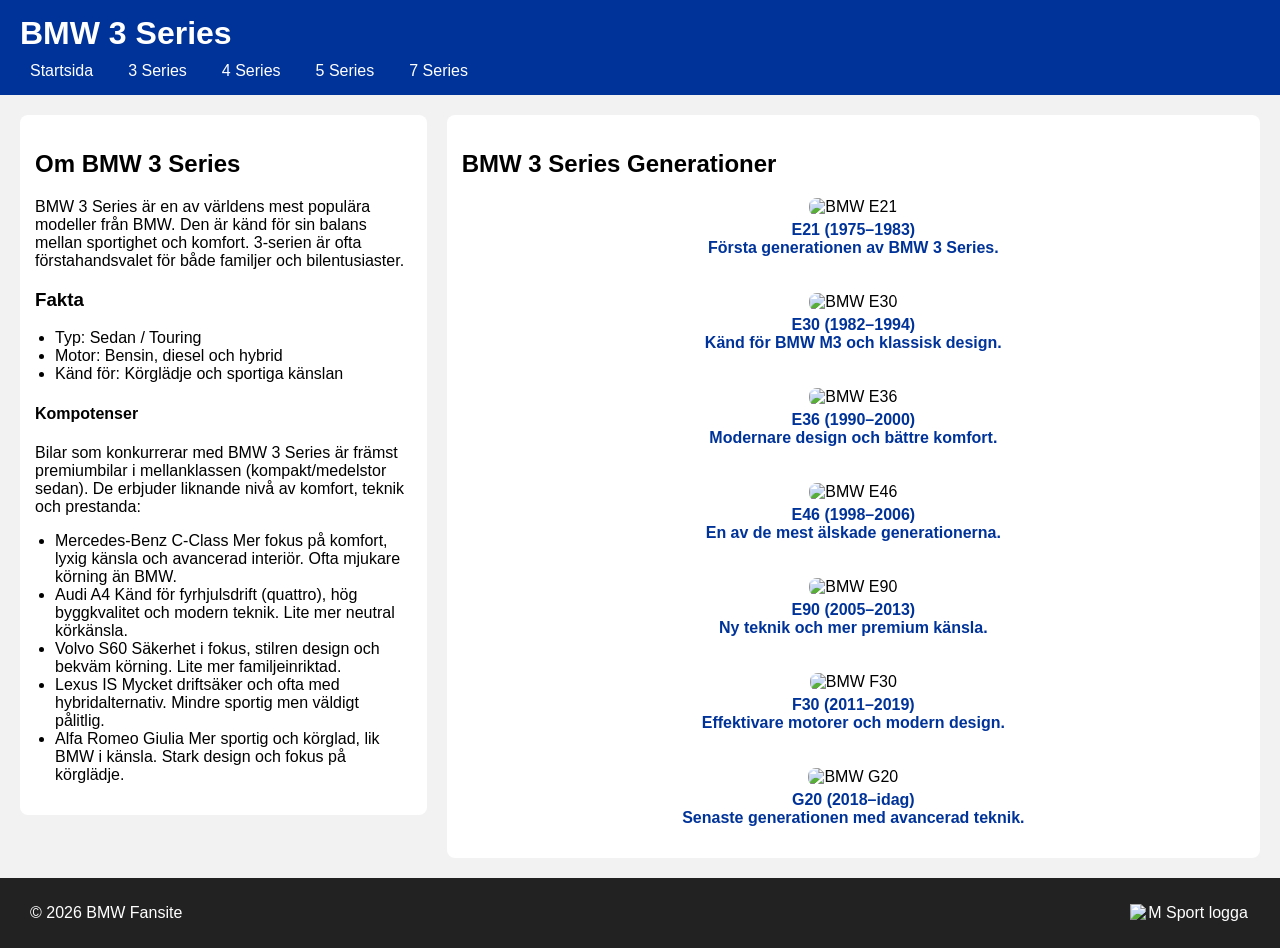
==== 3series.html @ 38496ea8 "Jag började idag med första stegen. Jag skapade en websida om bmw med lite fakta och så. Jag har oli" ====
<!DOCTYPE html>
<html lang="sv">
<head>
    <meta charset="UTF-8">
    <meta name="viewport" content="width=device-width, initial-scale=1.0">
    <title>BMW 3 Series</title>
    <link rel="stylesheet" href="style.css">
</head>

<body>

<header>
    <h1>BMW 3 Series</h1>
    <nav>
        <ul class="global-menu">
            <li><a href="index.html">Startsida</a></li>
            <li><a href="3series.html">3 Series</a></li>
            <li><a href="4series.html">4 Series</a></li>
            <li><a href="5series.html">5 Series</a></li>
            <li><a href="7series.html">7 Series</a></li>
        </ul>
    </nav>
</header>

<main class="container">

    <section class="intro">
        <h2>Om BMW 3 Series</h2>
        <p>
            BMW 3 Series är en av världens mest populära modeller från BMW. Den är känd för sin balans mellan sportighet och komfort.
            3-serien är ofta förstahandsvalet för både familjer och bilentusiaster.
        </p>

        <h3>Fakta</h3>
        <ul>
            <li>Typ: Sedan / Touring</li>
            <li>Motor: Bensin, diesel och hybrid</li>
            <li>Känd för: Körglädje och sportiga känslan</li>
        </ul>

        <h4>Kompotenser</h4>
        <p>Bilar som konkurrerar med BMW 3 Series är främst premiumbilar i mellanklassen (kompakt/medelstor sedan). De erbjuder liknande nivå av komfort, teknik och prestanda: </p>

<ul>
    <li>Mercedes-Benz C-Class
        Mer fokus på komfort, lyxig känsla och avancerad interiör. Ofta mjukare körning än BMW.
    </li>
    <li>Audi A4
        Känd för fyrhjulsdrift (quattro), hög byggkvalitet och modern teknik. Lite mer neutral körkänsla.
    </li>
    <li>Volvo S60
        Säkerhet i fokus, stilren design och bekväm körning. Lite mer familjeinriktad.
    </li>
    <li>Lexus IS
        Mycket driftsäker och ofta med hybridalternativ. Mindre sportig men väldigt pålitlig.
    </li>
    <li>Alfa Romeo Giulia
        Mer sportig och körglad, lik BMW i känsla. Stark design och fokus på körglädje.
    </li>
</ul>

    </section>

   
   <section class="gallery">
    <h2>BMW 3 Series Generationer</h2>

    <div class="image-grid">

        <div class="model">
            <img src="https://upload.wikimedia.org/wikipedia/commons/8/8e/BMW_E21.jpg" alt="BMW E21">
            <p>E21 (1975–1983)<br>Första generationen av BMW 3 Series.</p>
        </div>

        <div class="model">
            <img src="https://upload.wikimedia.org/wikipedia/commons/2/2d/BMW_E30.jpg" alt="BMW E30">
            <p>E30 (1982–1994)<br>Känd för BMW M3 och klassisk design.</p>
        </div>

        <div class="model">
            <img src="https://upload.wikimedia.org/wikipedia/commons/6/6f/BMW_E36.jpg" alt="BMW E36">
            <p>E36 (1990–2000)<br>Modernare design och bättre komfort.</p>
        </div>

        <div class="model">
            <img src="https://upload.wikimedia.org/wikipedia/commons/3/3e/BMW_E46.jpg" alt="BMW E46">
            <p>E46 (1998–2006)<br>En av de mest älskade generationerna.</p>
        </div>

        <div class="model">
            <img src="https://upload.wikimedia.org/wikipedia/commons/4/4c/BMW_E90.jpg" alt="BMW E90">
            <p>E90 (2005–2013)<br>Ny teknik och mer premium känsla.</p>
        </div>

        <div class="model">
            <img src="https://upload.wikimedia.org/wikipedia/commons/5/5f/BMW_F30.jpg" alt="BMW F30">
            <p>F30 (2011–2019)<br>Effektivare motorer och modern design.</p>
        </div>

        <div class="model">
            <img src="https://upload.wikimedia.org/wikipedia/commons/9/9f/BMW_G20.jpg" alt="BMW G20">
            <p>G20 (2018–idag)<br>Senaste generationen med avancerad teknik.</p>
        </div>

    </div>
</section>

</main>

<footer>
    <div class="footer-content">
        <p>&copy; 2026 BMW Fansite</p>
        <img src="DIN_LOGGA.png" alt="M Sport logga">
    </div>
</footer>

</body>
</html>
---- style.css ----
body {
    font-family: sans-serif;
    margin: 0;
    padding: 0;
    background-color: #f2f2f2;
    color: #000;
}

header {
    background-color: #003399;
    color: white;
    padding: 15px 20px;
}

header h1 {
    margin: 0;
}

.global-menu {
    list-style: none;
    padding: 0;
    margin: 10px 0 0 0;
    display: flex;
    gap: 15px;
}

.global-menu li a {
    color: white;
    text-decoration: none;
    padding: 5px 10px;
}

.global-menu li a:hover,
.global-menu li a:focus {
    background-color: rgba(255, 255, 255, 0.2);
    border-radius: 5px;
}

.container {
    display: grid;
    grid-template-columns: 1fr 2fr;
    gap: 20px;
    padding: 20px;
    align-items: start;
}

.intro {
    grid-column: 1;
}

.gallery {
    grid-column: 2;
}

section {
    background-color: white;
    padding: 15px;
    border-radius: 8px;
}

footer {
    background-color: #222;
    color: white;
    text-align: center;
    padding: 10px;
}

ul {
    padding-left: 20px;
}


.image-grid {
    display: grid;
    grid-template-columns: repeat(3, 1fr);
    gap: 10px;
}


.image-grid .model {
    text-align: center;
}


.image-grid img {
    width: 100%;
    height: 150px;
    object-fit: cover;
    border-radius: 8px;
}


.image-grid .model p {
    margin-top: 5px;
    font-weight: bold;
    color: #003399;
}


table {
    border-collapse: collapse;
    width: 100%;
    margin-top: 10px;
}

table, th, td {
    border: 1px solid #003399;
}

th, td {
    padding: 8px;
    text-align: left;
}


form label {
    display: block;
    margin: 8px 0 3px 0;
}

form input, form select, form button {
    padding: 5px;
    margin-bottom: 10px;
    width: 100%;
    max-width: 300px;
}


@media screen and (max-width: 768px) {
    .container {
        grid-template-columns: 1fr;
    }

    .global-menu {
        flex-direction: column;
    }

    .image-grid {
        grid-template-columns: 1fr;
    }
}
.footer-content {
    display: flex;
    align-items: center;
    justify-content: space-between; 
    padding: 0 20px; 
}

.footer-content img {
    width: 120px !important;
    height: auto !important;
}
.image-grid {
    display: flex;
    flex-direction: column;
    gap: 20px;
}

.image-grid .model img {
    width: 100%;
    height: 300px;
    object-fit: cover;
    border-radius: 8px;
}
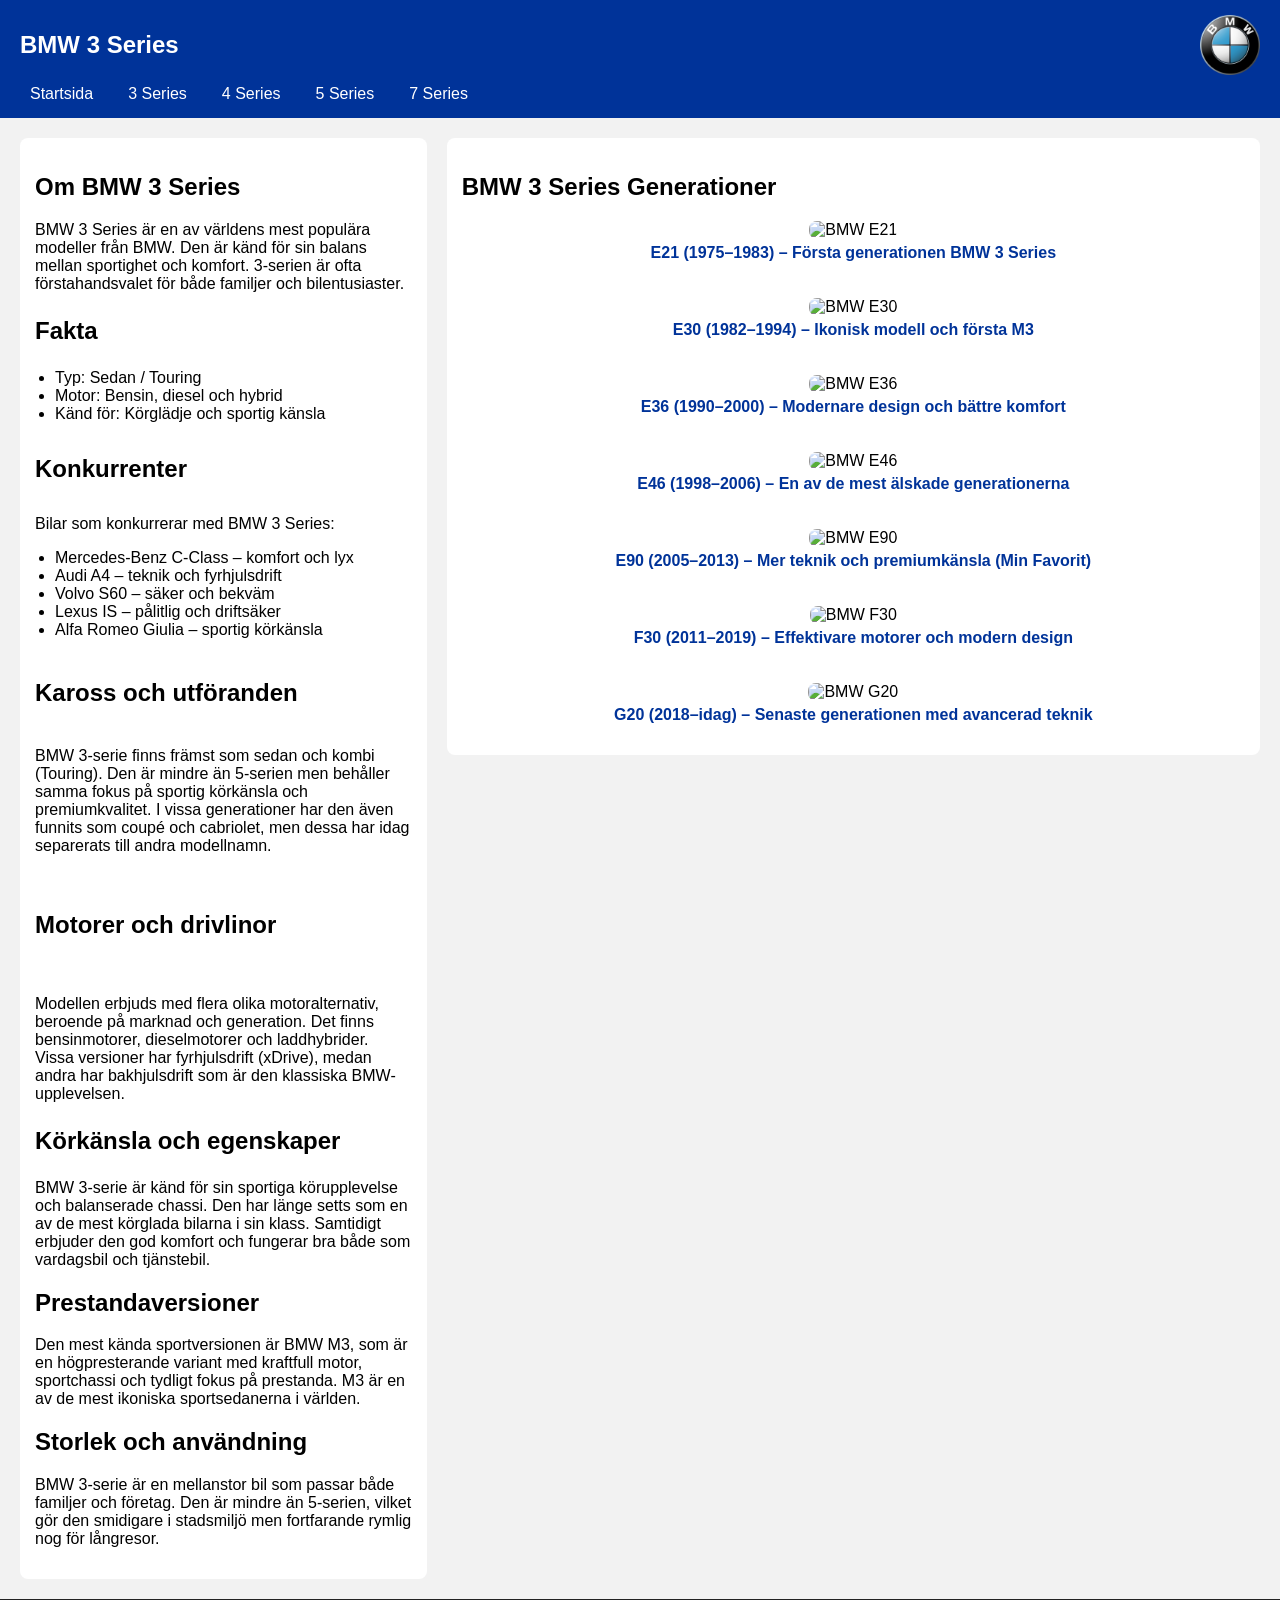
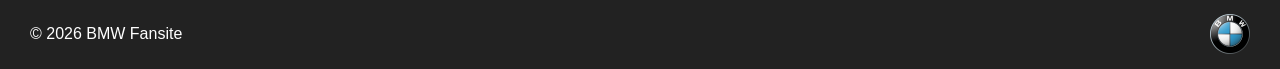
==== commit 47985b8d: "Idag hann jag med 4 och 5 series sidan, fixade även css;n till dom. La till alla bilder till de olik" ====
--- a/3series.html
+++ b/3series.html
@@ -7,10 +7,13 @@
     <link rel="stylesheet" href="style.css">
 </head>
 
-<body>
+<body class="series">
 
 <header>
-    <h1>BMW 3 Series</h1>
+    <div class="header-top">
+        <h1>BMW 3 Series</h1>
+        <img class="logo" src="BMW.png" alt="BMW logga">
+    </div>
     <nav>
         <ul class="global-menu">
             <li><a href="index.html">Startsida</a></li>
@@ -26,6 +29,7 @@
 
     <section class="intro">
         <h2>Om BMW 3 Series</h2>
+
         <p>
             BMW 3 Series är en av världens mest populära modeller från BMW. Den är känd för sin balans mellan sportighet och komfort.
             3-serien är ofta förstahandsvalet för både familjer och bilentusiaster.
@@ -35,82 +39,81 @@
         <ul>
             <li>Typ: Sedan / Touring</li>
             <li>Motor: Bensin, diesel och hybrid</li>
-            <li>Känd för: Körglädje och sportiga känslan</li>
+            <li>Känd för: Körglädje och sportig känsla</li>
         </ul>
 
-        <h4>Kompotenser</h4>
-        <p>Bilar som konkurrerar med BMW 3 Series är främst premiumbilar i mellanklassen (kompakt/medelstor sedan). De erbjuder liknande nivå av komfort, teknik och prestanda: </p>
+        <h4>Konkurrenter</h4>
+        <p>Bilar som konkurrerar med BMW 3 Series:</p>
 
-<ul>
-    <li>Mercedes-Benz C-Class
-        Mer fokus på komfort, lyxig känsla och avancerad interiör. Ofta mjukare körning än BMW.
-    </li>
-    <li>Audi A4
-        Känd för fyrhjulsdrift (quattro), hög byggkvalitet och modern teknik. Lite mer neutral körkänsla.
-    </li>
-    <li>Volvo S60
-        Säkerhet i fokus, stilren design och bekväm körning. Lite mer familjeinriktad.
-    </li>
-    <li>Lexus IS
-        Mycket driftsäker och ofta med hybridalternativ. Mindre sportig men väldigt pålitlig.
-    </li>
-    <li>Alfa Romeo Giulia
-        Mer sportig och körglad, lik BMW i känsla. Stark design och fokus på körglädje.
-    </li>
-</ul>
+        <ul>
+            <li>Mercedes-Benz C-Class – komfort och lyx</li>
+            <li>Audi A4 – teknik och fyrhjulsdrift</li>
+            <li>Volvo S60 – säker och bekväm</li>
+            <li>Lexus IS – pålitlig och driftsäker</li>
+            <li>Alfa Romeo Giulia – sportig körkänsla</li>
+        </ul>
 
+        <h5>Kaross och utföranden</h5>
+        <p>BMW 3-serie finns främst som sedan och kombi (Touring). Den är mindre än 5-serien men behåller samma fokus på sportig körkänsla och premiumkvalitet. I vissa generationer har den även funnits som coupé och cabriolet, men dessa har idag separerats till andra modellnamn.</p>
+        <h6>Motorer och drivlinor</h6>
+        <p>Modellen erbjuds med flera olika motoralternativ, beroende på marknad och generation. Det finns bensinmotorer, dieselmotorer och laddhybrider. Vissa versioner har fyrhjulsdrift (xDrive), medan andra har bakhjulsdrift som är den klassiska BMW-upplevelsen.</p>
+        <h3>Körkänsla och egenskaper</h3>
+        <p>BMW 3-serie är känd för sin sportiga körupplevelse och balanserade chassi. Den har länge setts som en av de mest körglada bilarna i sin klass. Samtidigt erbjuder den god komfort och fungerar bra både som vardagsbil och tjänstebil.</p>
+        <h2>Prestandaversioner</h2>
+        <p>Den mest kända sportversionen är BMW M3, som är en högpresterande variant med kraftfull motor, sportchassi och tydligt fokus på prestanda. M3 är en av de mest ikoniska sportsedanerna i världen.</p>
+        <h1>Storlek och användning</h1>
+        <p>BMW 3-serie är en mellanstor bil som passar både familjer och företag. Den är mindre än 5-serien, vilket gör den smidigare i stadsmiljö men fortfarande rymlig nog för långresor.</p>
     </section>
 
-   
-   <section class="gallery">
-    <h2>BMW 3 Series Generationer</h2>
+    <section class="gallery">
+        <h2>BMW 3 Series Generationer</h2>
 
-    <div class="image-grid">
+        <div class="image-grid">
 
-        <div class="model">
-            <img src="https://upload.wikimedia.org/wikipedia/commons/8/8e/BMW_E21.jpg" alt="BMW E21">
-            <p>E21 (1975–1983)<br>Första generationen av BMW 3 Series.</p>
+            <div class="model">
+                <img src="https://www.tradeclassics.com/wp-content/uploads/2023/02/1983-BMW-316-Red-Main-Hero.jpg" alt="BMW E21">
+                <p>E21 (1975–1983) – Första generationen BMW 3 Series</p>
+            </div>
+
+            <div class="model">
+                <img src="https://monochrome-watches.com/wp-content/uploads/2022/01/BMW-E30-M3-5.jpeg" alt="BMW E30">
+                <p>E30 (1982–1994) – Ikonisk modell och första M3</p>
+            </div>
+
+            <div class="model">
+                <img src="https://maessencsc.com/wp-content/uploads/2025/08/bmw-m3-e36-sedan-1997-carbon-schwartz.jpg" alt="BMW E36">
+                <p>E36 (1990–2000) – Modernare design och bättre komfort</p>
+            </div>
+
+            <div class="model">
+                <img src="https://maessencsc.com/wp-content/uploads/2024/08/bmw-m3-e46-coupe-2002-laguna-seca-blue.jpg" alt="BMW E46">
+                <p>E46 (1998–2006) – En av de mest älskade generationerna</p>
+            </div>
+
+            <div class="model">
+                <img src="https://d62-a.sdn.cz/d_62/c_img_gR_a/pURGb/bmw-330i-e90-4.jpeg" alt="BMW E90">
+                <p>E90 (2005–2013) – Mer teknik och premiumkänsla (Min Favorit) </p>
+            </div>
+
+            <div class="model">
+                <img src="https://prestigeandperformancecar.com/wp-content/uploads/3-Series-F30-5-1240x775.jpg" alt="BMW F30">
+                <p>F30 (2011–2019) – Effektivare motorer och modern design</p>
+            </div>
+
+            <div class="model">
+                <img src="https://bmw-uzywane.com.pl/assets/photo/upload/cars/34909/vehicle_8642a-scale-1200-0.jpg" alt="BMW G20">
+                <p>G20 (2018–idag) – Senaste generationen med avancerad teknik</p>
+            </div>
+
         </div>
-
-        <div class="model">
-            <img src="https://upload.wikimedia.org/wikipedia/commons/2/2d/BMW_E30.jpg" alt="BMW E30">
-            <p>E30 (1982–1994)<br>Känd för BMW M3 och klassisk design.</p>
-        </div>
-
-        <div class="model">
-            <img src="https://upload.wikimedia.org/wikipedia/commons/6/6f/BMW_E36.jpg" alt="BMW E36">
-            <p>E36 (1990–2000)<br>Modernare design och bättre komfort.</p>
-        </div>
-
-        <div class="model">
-            <img src="https://upload.wikimedia.org/wikipedia/commons/3/3e/BMW_E46.jpg" alt="BMW E46">
-            <p>E46 (1998–2006)<br>En av de mest älskade generationerna.</p>
-        </div>
-
-        <div class="model">
-            <img src="https://upload.wikimedia.org/wikipedia/commons/4/4c/BMW_E90.jpg" alt="BMW E90">
-            <p>E90 (2005–2013)<br>Ny teknik och mer premium känsla.</p>
-        </div>
-
-        <div class="model">
-            <img src="https://upload.wikimedia.org/wikipedia/commons/5/5f/BMW_F30.jpg" alt="BMW F30">
-            <p>F30 (2011–2019)<br>Effektivare motorer och modern design.</p>
-        </div>
-
-        <div class="model">
-            <img src="https://upload.wikimedia.org/wikipedia/commons/9/9f/BMW_G20.jpg" alt="BMW G20">
-            <p>G20 (2018–idag)<br>Senaste generationen med avancerad teknik.</p>
-        </div>
-
-    </div>
-</section>
+    </section>
 
 </main>
 
 <footer>
     <div class="footer-content">
         <p>&copy; 2026 BMW Fansite</p>
-        <img src="DIN_LOGGA.png" alt="M Sport logga">
+        <img src="BMW.png" alt="BMW logga">
     </div>
 </footer>
 
--- a/style.css
+++ b/style.css
@@ -12,8 +12,21 @@
     padding: 15px 20px;
 }
 
+header .header-top {
+    display: flex;
+    justify-content: space-between;
+    align-items: center;
+    gap: 20px;
+    flex-wrap: wrap;
+}
+
 header h1 {
     margin: 0;
+}
+
+header .logo {
+    width: 60px;
+    height: auto;
 }
 
 .global-menu {
@@ -65,10 +78,21 @@
     padding: 10px;
 }
 
+.footer-content {
+    display: flex;
+    align-items: center;
+    justify-content: space-between;
+    padding: 0 20px;
+}
+
+.footer-content img {
+    width: 40px;
+    height: auto;
+}
+
 ul {
     padding-left: 20px;
 }
-
 
 .image-grid {
     display: grid;
@@ -76,19 +100,16 @@
     gap: 10px;
 }
 
+.image-grid img {
+    width: 100%;
+    height: 150px;
+    object-fit: cover;
+    border-radius: 8px;
+}
 
 .image-grid .model {
     text-align: center;
 }
-
-
-.image-grid img {
-    width: 100%;
-    height: 150px;
-    object-fit: cover;
-    border-radius: 8px;
-}
-
 
 .image-grid .model p {
     margin-top: 5px;
@@ -96,6 +117,18 @@
     color: #003399;
 }
 
+body.index .image-grid {
+    display: grid;
+    grid-template-columns: repeat(3, 1fr);
+    gap: 10px;
+}
+
+body.index .image-grid img {
+    width: 100%;
+    height: 150px;
+    object-fit: cover;
+    border-radius: 8px;
+}
 
 table {
     border-collapse: collapse;
@@ -112,7 +145,6 @@
     text-align: left;
 }
 
-
 form label {
     display: block;
     margin: 8px 0 3px 0;
@@ -125,40 +157,51 @@
     max-width: 300px;
 }
 
-
 @media screen and (max-width: 768px) {
     .container {
         grid-template-columns: 1fr;
     }
 
+    header .header-top {
+        flex-direction: column;
+        align-items: flex-start;
+    }
+
+    header .logo {
+        width: 50px;
+    }
+
     .global-menu {
         flex-direction: column;
     }
 
+    body.index .image-grid,
     .image-grid {
         grid-template-columns: 1fr;
     }
 }
-.footer-content {
-    display: flex;
-    align-items: center;
-    justify-content: space-between; 
-    padding: 0 20px; 
-}
-
-.footer-content img {
-    width: 120px !important;
-    height: auto !important;
-}
-.image-grid {
+
+body.series .image-grid {
     display: flex;
     flex-direction: column;
     gap: 20px;
 }
 
-.image-grid .model img {
+body.series .image-grid img {
     width: 100%;
     height: 300px;
     object-fit: cover;
-    border-radius: 8px;
+}body.series .image-grid {
+    display: flex;
+    flex-direction: column;
+    gap: 20px;
+}
+
+body.series .image-grid img {
+    width: 100%;
+    height: 300px;
+    object-fit: cover;
+    border-radius: 8px;
+}h1, h2, h3, h4, h5, h6 {
+    font-size: 24px;
 }
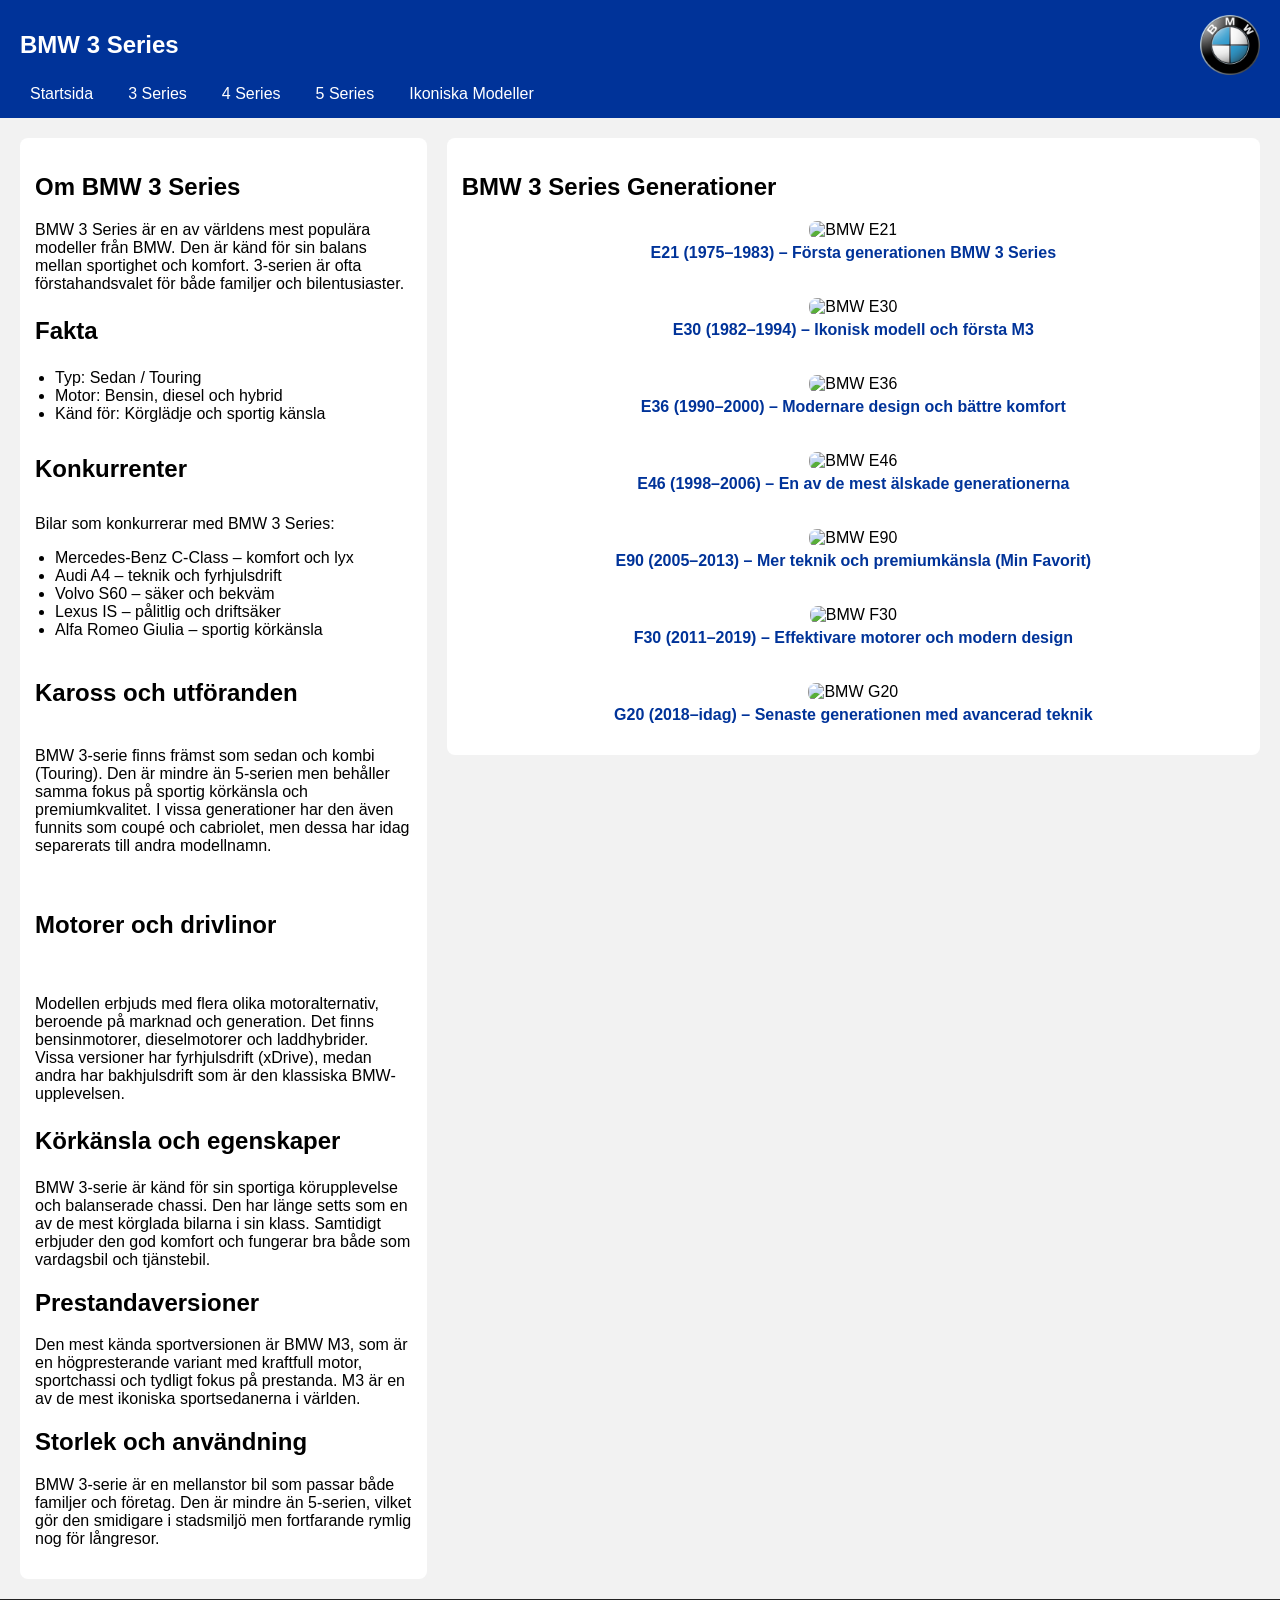
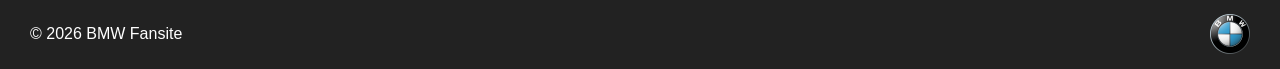
==== commit 63dfa1dd: "Idag blev jag klar med hela websidan. Jag gjorde klart Ikoniska modeller sidan och fixade lite css a" ====
--- a/3series.html
+++ b/3series.html
@@ -20,7 +20,8 @@
             <li><a href="3series.html">3 Series</a></li>
             <li><a href="4series.html">4 Series</a></li>
             <li><a href="5series.html">5 Series</a></li>
-            <li><a href="7series.html">7 Series</a></li>
+            <li><a href="Ikoniska modeller.html">Ikoniska Modeller</a></li>
+            </a></li>
         </ul>
     </nav>
 </header>
